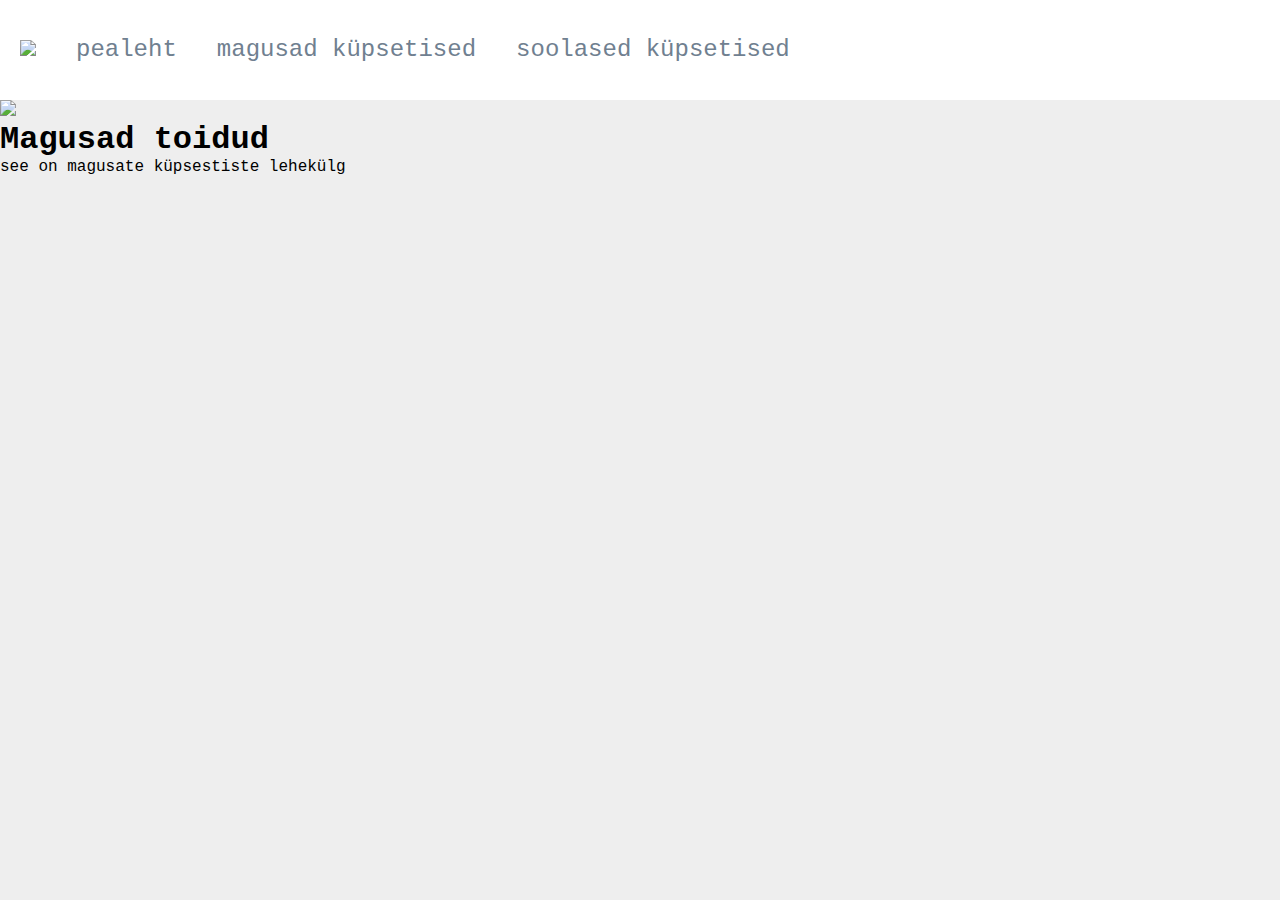
==== magus.html @ bacfd486 "lingid" ====
<!DOCTYPE html>
<html lang="en">
<head>
    <meta charset="UTF-8">
    <meta name="viewport" content="width=device-width, initial-scale=1.0">
    <title>magusad road</title>
    <link rel="stylesheet" href="style.css">
</head>
<body>
    <nav>
        <ul>
            <li><a href="index.html"><img src="ahi.png"></a></li>
            <li><a href="index.html">pealeht</a></li>
            <li><a href="magus.html">magusad küpsetised</a></li>
            <li><a href="soolane.html">soolased küpsetised</a></li>
        </ul>
    </nav>


    <img src="saiad.png">
    <h1>Magusad toidud</h1>
    <p>see on magusate küpsestiste lehekülg</p>
    
</body>
</html>
---- style.css ----
* {
    margin: 0;
    padding: 0;
    font-family: 'Courier New', Courier, monospace;
}

body {
    background-color: #eee;
}

nav {
    width: 100%;
    height: 100px;
    background-color: #fff;
}

ul {

}

ul li {
    list-style: none;
    display: inline-block;
    float: left;
    line-height: 100px;
}
ul li a{
    display: block;
    text-decoration: none;
    font-size: 24px;
    font-family: 'Courier New', Courier, monospace;
    color: slategray;
    padding: 0 20px;
}
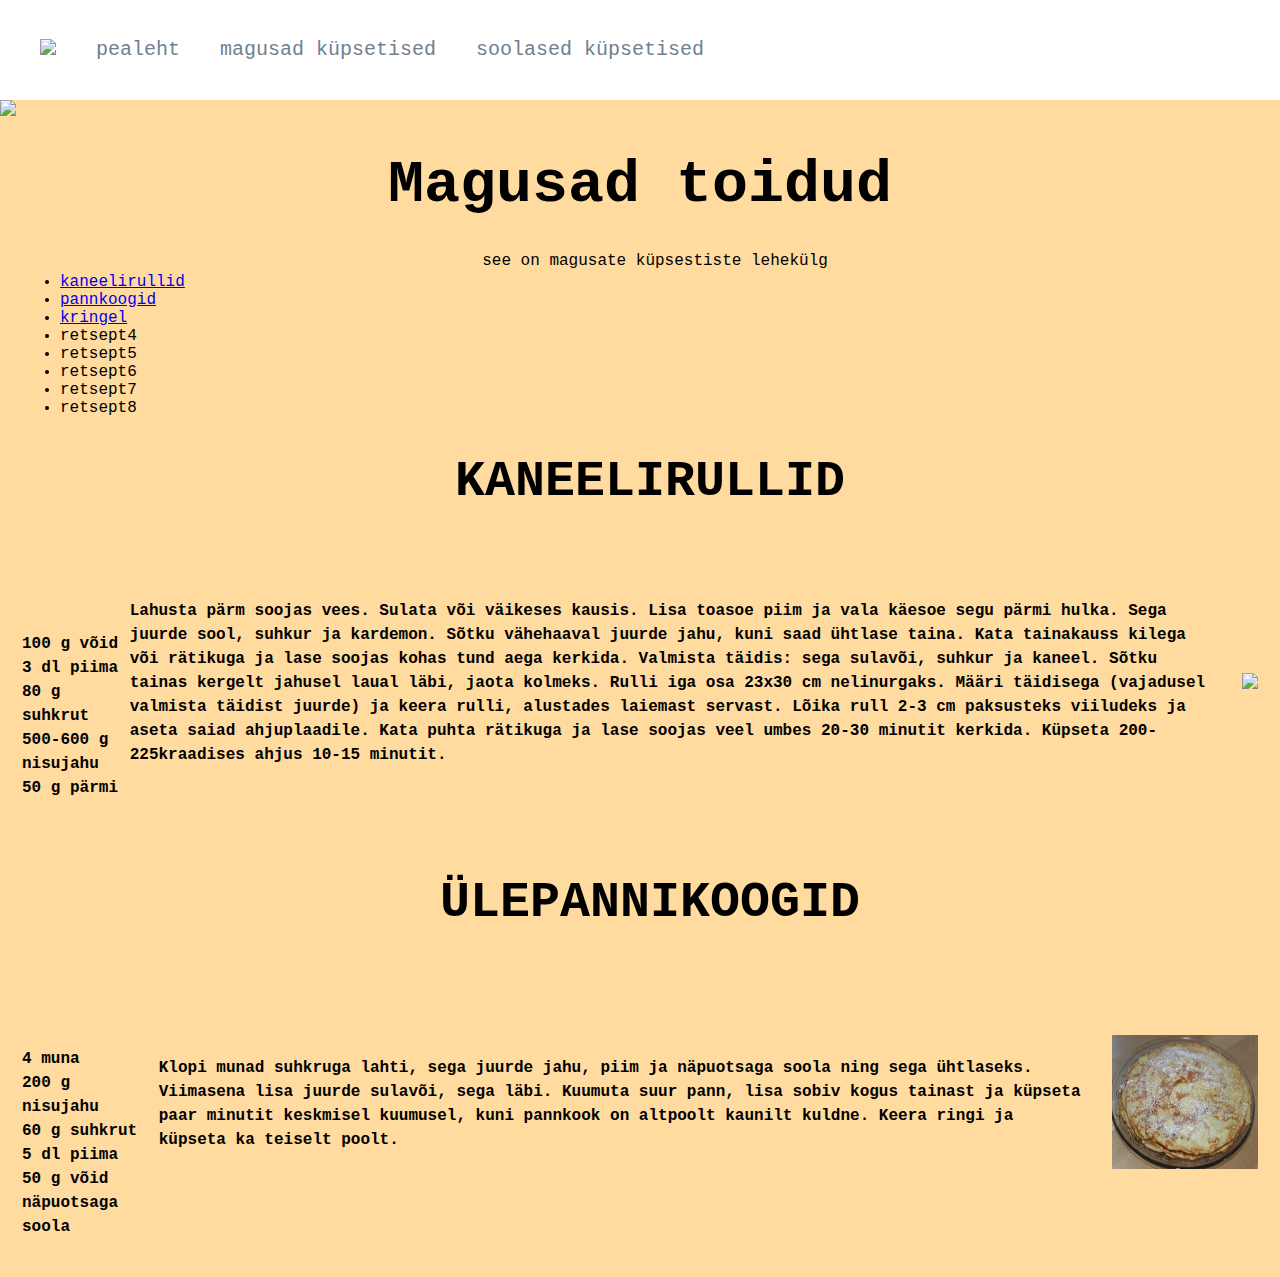
==== commit fe6cdbbd: "pannkoogid" ====
--- a/magus.html
+++ b/magus.html
@@ -7,19 +7,128 @@
     <link rel="stylesheet" href="style.css">
 </head>
 <body>
-    <nav>
-        <ul>
-            <li><a href="index.html"><img src="ahi.png"></a></li>
-            <li><a href="index.html">pealeht</a></li>
-            <li><a href="magus.html">magusad küpsetised</a></li>
-            <li><a href="soolane.html">soolased küpsetised</a></li>
-        </ul>
-    </nav>
+    <div class="algus">
+        <nav>
+            <ul>
+                <li><a href="index.html"><img src="ahi.png"></a></li>
+                <li><a href="index.html">pealeht</a></li>
+                <li><a href="magus.html">magusad küpsetised</a></li>
+                <li><a href="soolane.html">soolased küpsetised</a></li>
+            </ul>
+        </nav>
+    </div>
 
 
     <img src="saiad.png">
     <h1>Magusad toidud</h1>
-    <p>see on magusate küpsestiste lehekülg</p>
+    <p class="keskel">see on magusate küpsestiste lehekülg</p>
     
+
+
+    <div class="magus_list">
+        <ul>
+            <li><a href="#retsept1">kaneelirullid</a></li>
+            <li><a href="#retsept2">pannkoogid</a></li>
+            <li><a href="#retsept3">kringel</a></li>
+            <li>retsept4</li>
+            <li>retsept5</li>
+            <li>retsept6</li>
+            <li>retsept7</li>
+            <li>retsept8</li>
+        </ul>
+    </div>
+
+    <br>
+    <br>
+
+    <h3>KANEELIRULLID</h3>
+    <br>
+    <table> 
+        <tr>
+            <th>    
+                <div id="retsept1" class="koostisosad">
+                    <h3><b>-----------</b></h3>
+                    
+                    <p>100 g võid</p>
+                    <p>3 dl piima</p>
+                    <p>80 g suhkrut</p>
+                    <p>500-600 g nisujahu</p>
+                    <p>50 g pärmi</p>
+                    <br>
+                    <br>
+                </div>
+            </th>
+            
+            
+            <th>
+                <div class="valmistamine">
+                    <p>Lahusta pärm soojas vees. Sulata või väikeses kausis. Lisa toasoe piim ja vala käesoe segu pärmi hulka. 
+                    Sega juurde sool, suhkur ja kardemon. Sõtku vähehaaval juurde jahu, kuni saad ühtlase taina.
+                    Kata tainakauss kilega või rätikuga ja lase soojas kohas tund aega kerkida.
+                    Valmista täidis: sega sulavõi, suhkur ja kaneel.
+                    Sõtku tainas kergelt jahusel laual läbi, jaota kolmeks. Rulli iga osa 23x30 cm nelinurgaks. 
+                    Määri täidisega (vajadusel valmista täidist juurde) ja keera rulli, alustades laiemast servast. Lõika rull 2-3 cm paksusteks viiludeks ja aseta saiad ahjuplaadile. Kata puhta rätikuga ja lase soojas veel umbes 20-30 minutit kerkida. Küpseta 200-225kraadises ahjus 10-15 minutit.  
+                    </p>  
+                </div>
+            </th>
+
+            <th>
+                <div class="pildid">
+                    <img src="kaneelirullid.png">
+                </div>
+            </th>
+        </tr>
+    </table>
+
+    <br>
+    <br>
+
+    <h3>ÜLEPANNIKOOGID</h3>
+    <table> 
+        <tr>
+            <th>    
+                <div id="retsept2" class="koostisosad" >
+                    <h3><b>------</b></h3>
+                    <p>4 muna</p>
+                    <p>200 g nisujahu</p>
+                    <p>60 g suhkrut</p>
+                    <p>5 dl piima</p>
+                    <p>50 g võid</p>
+                    <p>näpuotsaga soola</p>
+                    <br>
+                    <br>
+                </div>
+            </th>
+            
+            
+            <th>
+                <div class="valmistamine">
+                    <p>
+                        Klopi munad suhkruga lahti, sega juurde jahu, piim ja näpuotsaga soola ning sega ühtlaseks. Viimasena lisa juurde sulavõi, sega läbi. 
+                        Kuumuta suur pann, lisa sobiv kogus tainast ja küpseta paar minutit keskmisel kuumusel, kuni pannkook on altpoolt kaunilt kuldne. 
+                        Keera ringi ja küpseta ka teiselt poolt.
+                    </p>  
+                </div>
+            </th>
+
+            <th>
+                <div class="pildid">
+                    <img src="pannukad.png">
+                </div>
+            </th>
+        </tr>
+    </table>
+
+
+
+    <div id="retsept3">
+ 
+    </div>
+
+
+    
+
+
+
 </body>
 </html>--- a/style.css
+++ b/style.css
@@ -5,17 +5,19 @@
 }
 
 body {
-    background-color: #eee;
+    background-color: #ffdb9f;
 }
-
+.algus {
 nav {
     width: 100%;
     height: 100px;
     background-color: #fff;
 }
 
+
+
 ul {
-
+    margin-left: 20px;
 }
 
 ul li {
@@ -27,8 +29,86 @@
 ul li a{
     display: block;
     text-decoration: none;
-    font-size: 24px;
+    font-size: 20px;
     font-family: 'Courier New', Courier, monospace;
     color: slategray;
     padding: 0 20px;
+}
+
+ul li a:hover {
+    color:coral;
+}
+}
+
+h1, h2 {
+    margin-left: 30px;
+    margin: 30px;
+    margin-right: 30px;
+}
+h1 {
+    font-size: 60px;
+    text-align:center
+}
+
+.keskel {
+    margin-left: 30px;
+    text-align:center
+}
+
+
+.magus_list {
+    margin-left: 60px
+}
+
+html {
+    scroll-behavior: smooth;
+}
+
+
+
+table {
+    width: 100%;
+
+}
+th, td {
+    text-align: left;
+    margin-top: 5%;
+    margin-left: 20px;
+    margin-right: 50px;
+}
+
+.koostisosad {
+    text-align: left;
+    margin-left: 20px;
+    margin-right: 7px;
+
+}
+
+.valmistamine {
+    margin-left: 1px;
+    margin-right: 20px;
+
+}
+
+#retsept1 h3 {
+    font-size: 30px;
+    color: #ffdb9f;
+}
+
+.pildid {
+    margin-left: 1px;
+    margin-right: 20px;
+}
+
+p {line-height: 1.5;}
+
+h3 {
+    font-size: 50px;
+    margin-left: 20px;
+    text-align: center;
+}
+
+#retsept2 h3 {
+    font-size: 50px;
+    color: #ffdb9f;
 }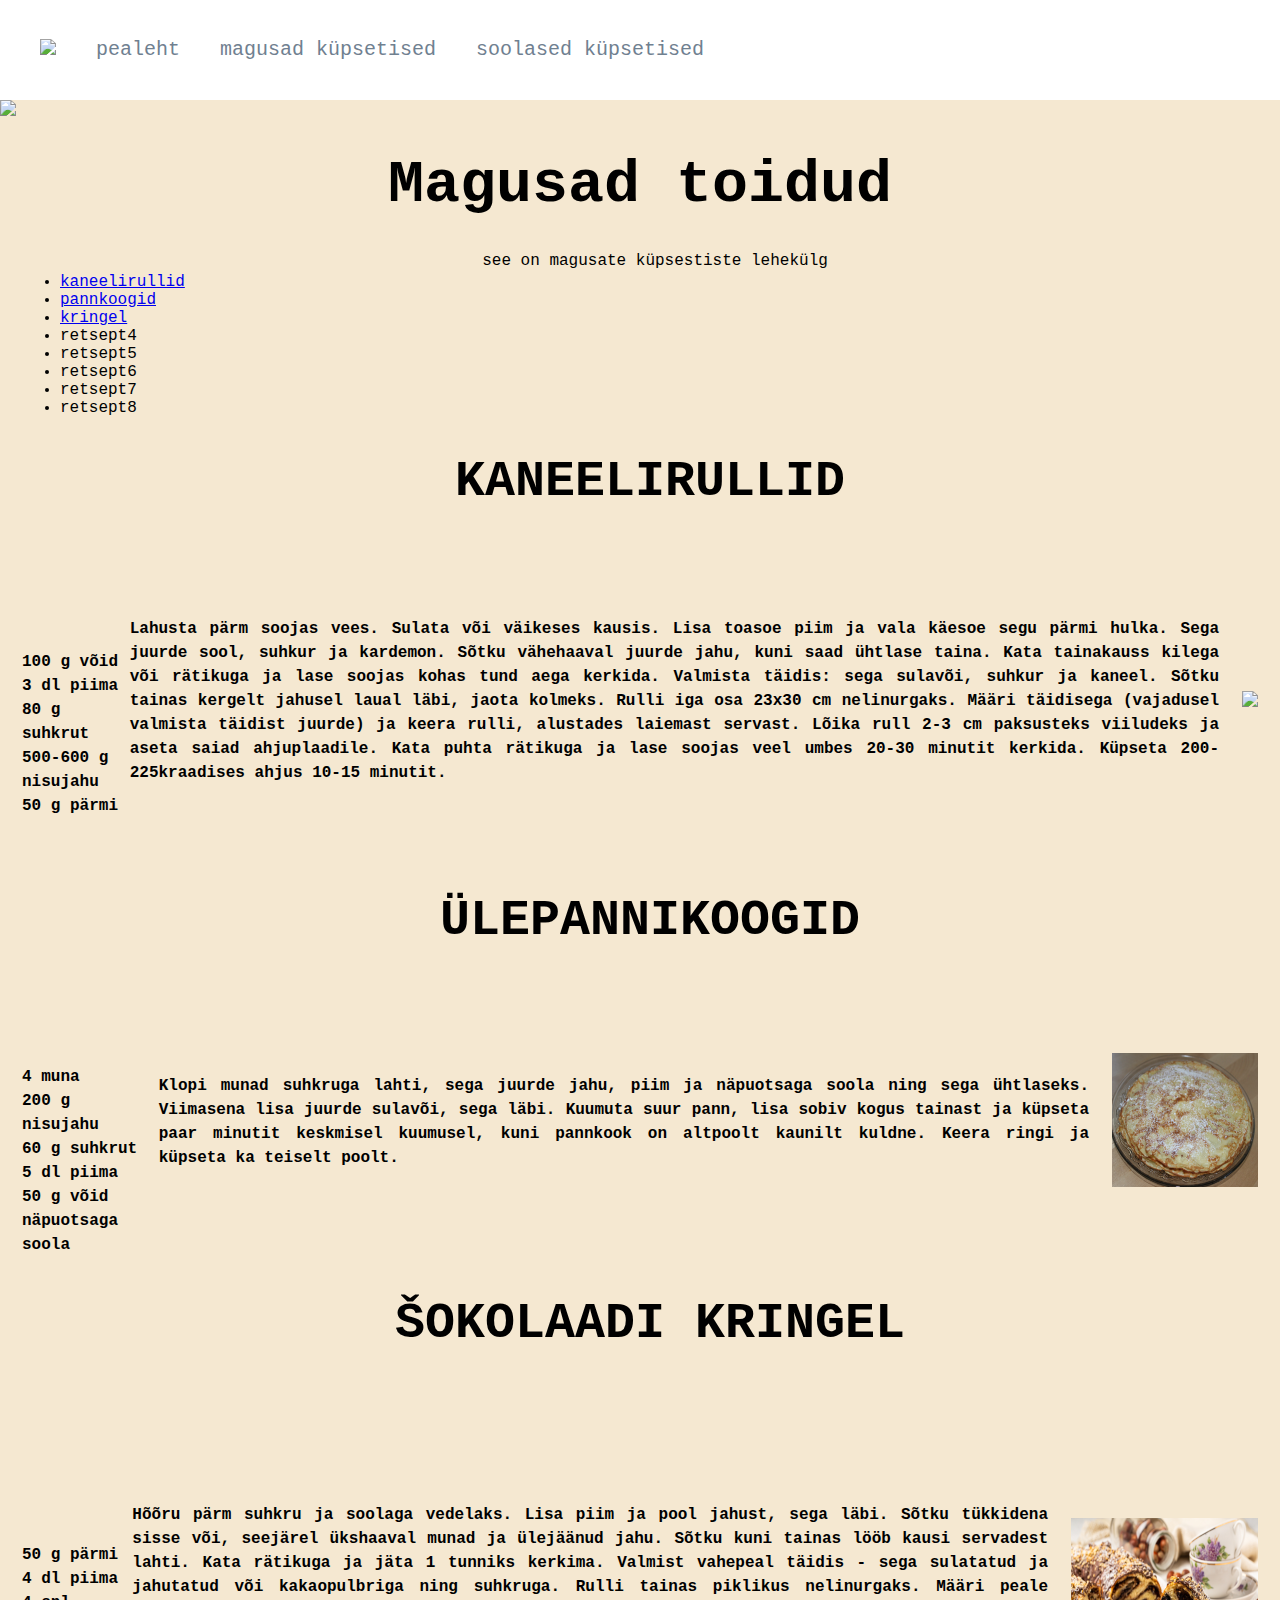
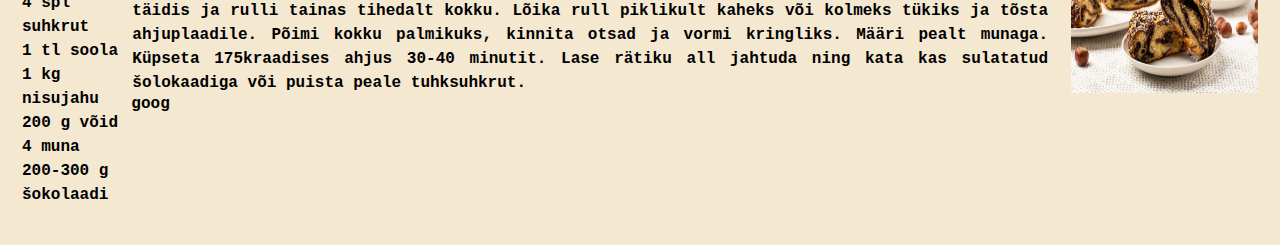
==== commit fea03760: "kringel" ====
--- a/magus.html
+++ b/magus.html
@@ -42,6 +42,7 @@
     <br>
 
     <h3>KANEELIRULLID</h3>
+    <br>
     <br>
     <table> 
         <tr>
@@ -120,13 +121,47 @@
     </table>
 
 
+    <h3>ŠOKOLAADI KRINGEL</h3>
+    <br>
+    <table> 
+        <tr>
+            <th>    
+                <div id="retsept3" class="koostisosad">
+                    <h3><b>------</b></h3>
+                    
+                    <p>50 g pärmi</p>
+                    <p>4 dl piima</p>
+                    <p>4 spl suhkrut</p>
+                    <p>1 tl soola</p>
+                    <p>1 kg nisujahu</p>
+                    <p>200 g võid</p>
+                    <p>4 muna</p>
+                    <p>200-300 g šokolaadi</p>
+                    <br>
+                    <br>
+                </div>
+            </th>
+            
+            
+            <th>
+                <div class="valmistamine">
+                    <p>                 
+                        Hõõru pärm suhkru ja soolaga vedelaks. Lisa piim ja pool jahust, sega läbi. Sõtku tükkidena sisse või, seejärel ükshaaval munad ja ülejäänud jahu.
+                        Sõtku kuni tainas lööb kausi servadest lahti. Kata rätikuga ja jäta 1 tunniks kerkima. Valmist vahepeal täidis - sega sulatatud ja jahutatud või 
+                        kakaopulbriga ning suhkruga. Rulli tainas piklikus nelinurgaks. Määri peale täidis ja rulli tainas tihedalt kokku. Lõika rull piklikult kaheks või kolmeks 
+                        tükiks ja tõsta ahjuplaadile. Põimi kokku palmikuks, kinnita otsad ja vormi kringliks. Määri pealt munaga. Küpseta 175kraadises ahjus 30-40 minutit.
+                        Lase rätiku all jahtuda ning kata kas sulatatud šolokaadiga või puista peale tuhksuhkrut.
+                    </p>  
+                </div>goog
+            </th>
 
-    <div id="retsept3">
- 
-    </div>
-
-
-    
+            <th>
+                <div class="pildid">
+                    <img src="kringel.png">
+                </div>
+            </th>
+        </tr>
+    </table>
 
 
 
--- a/style.css
+++ b/style.css
@@ -5,7 +5,7 @@
 }
 
 body {
-    background-color: #ffdb9f;
+    background-color: #f5e8d1;
 }
 .algus {
 nav {
@@ -87,12 +87,13 @@
 .valmistamine {
     margin-left: 1px;
     margin-right: 20px;
+    text-align: justify;
 
 }
 
 #retsept1 h3 {
     font-size: 30px;
-    color: #ffdb9f;
+    color: #f5e8d1;
 }
 
 .pildid {
@@ -110,5 +111,9 @@
 
 #retsept2 h3 {
     font-size: 50px;
-    color: #ffdb9f;
+    color: #f5e8d1;
+}
+
+#retsept3 h3 {
+    color: #f5e8d1
 }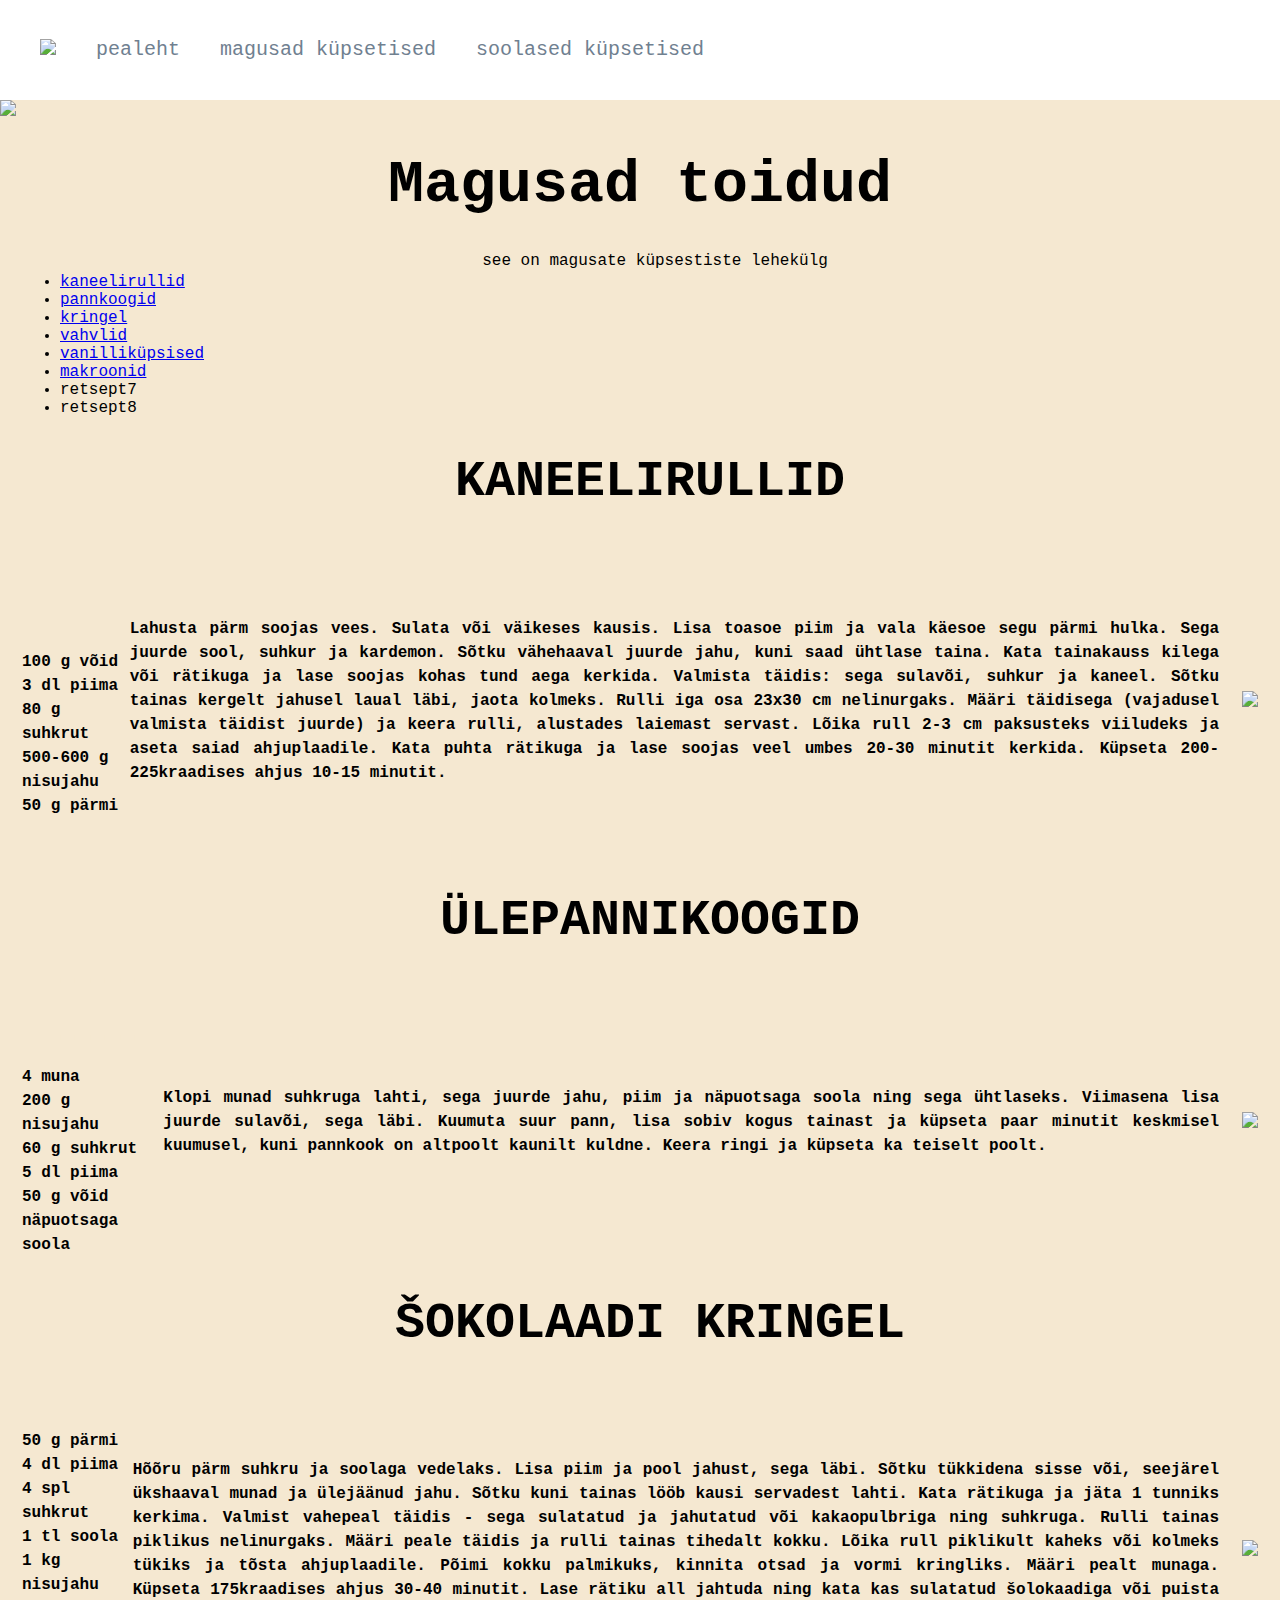
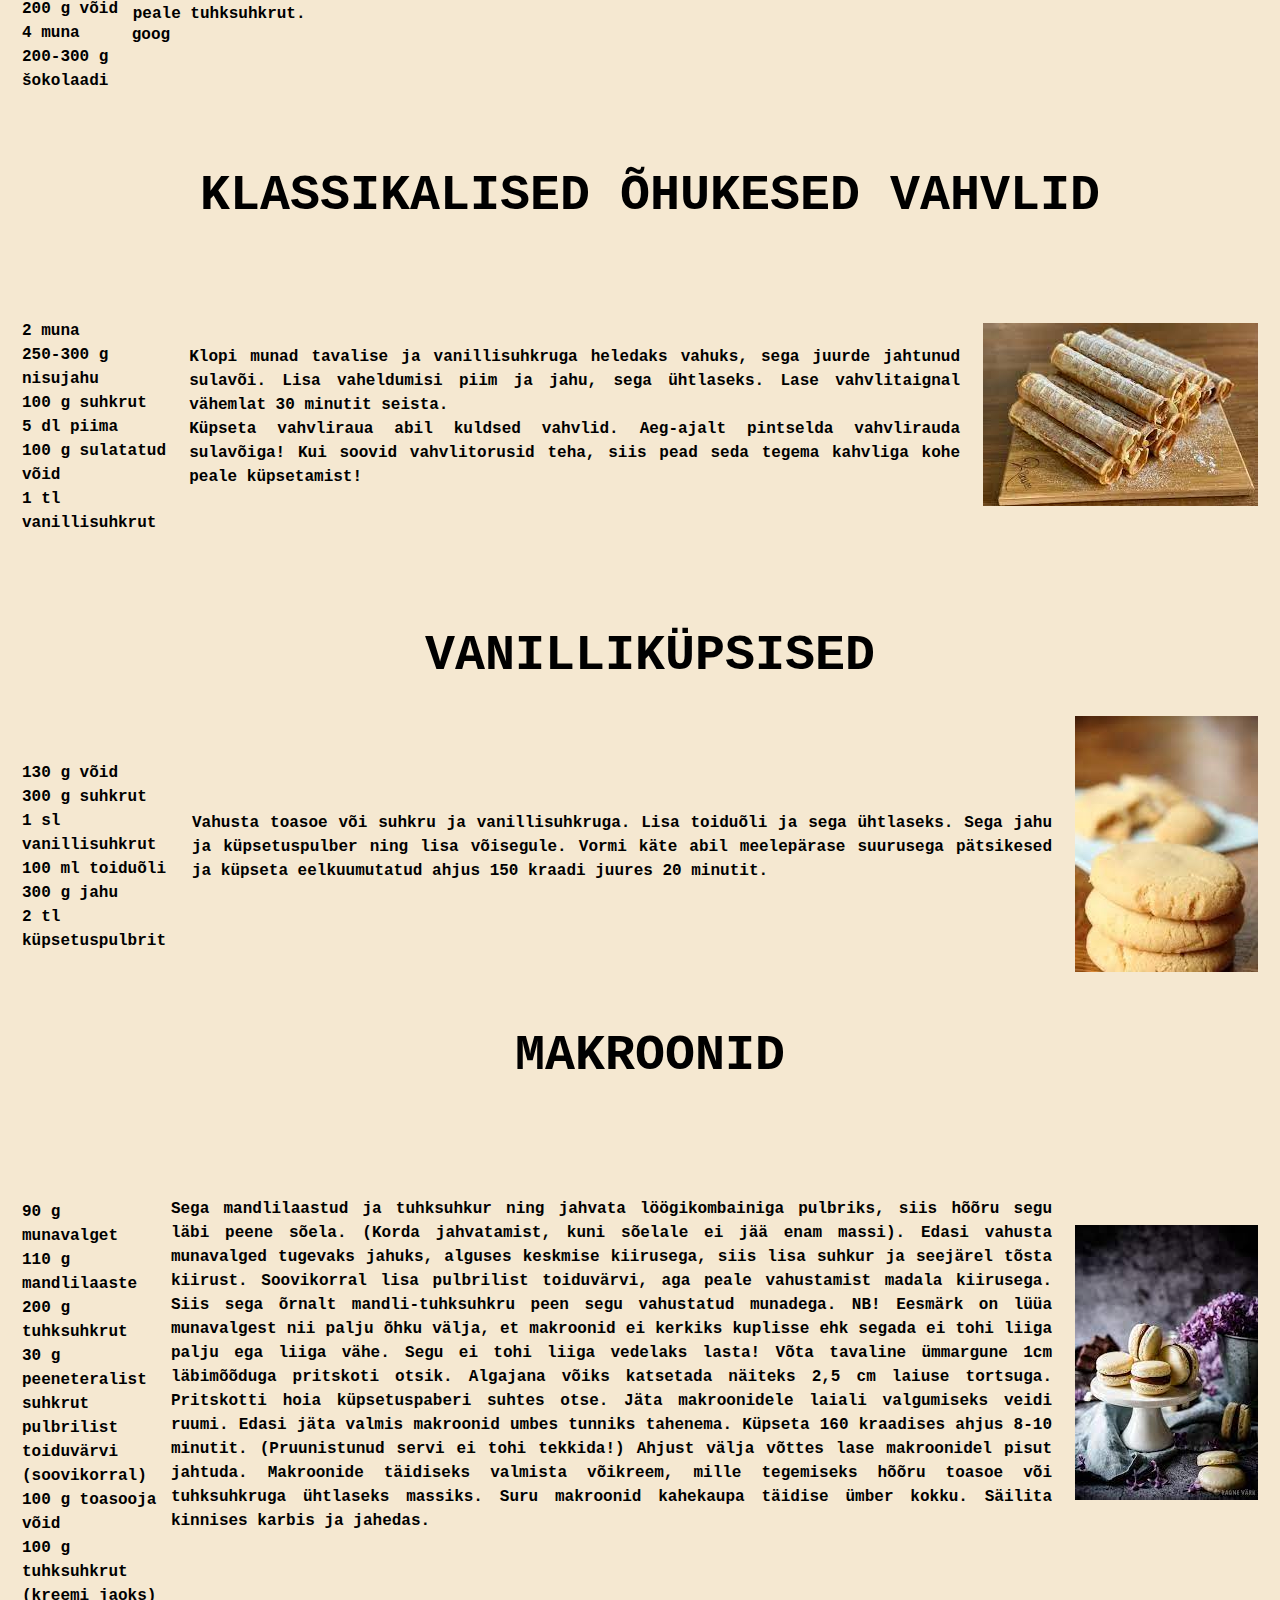
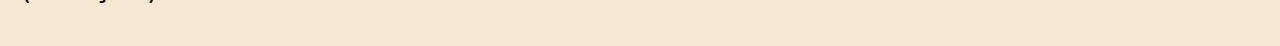
==== commit 23450704: "lisasin 6 retsept" ====
--- a/magus.html
+++ b/magus.html
@@ -10,7 +10,7 @@
     <div class="algus">
         <nav>
             <ul>
-                <li><a href="index.html"><img src="ahi.png"></a></li>
+                <li><a href="index.html"><img src="pildid/ahi.png"></a></li>
                 <li><a href="index.html">pealeht</a></li>
                 <li><a href="magus.html">magusad küpsetised</a></li>
                 <li><a href="soolane.html">soolased küpsetised</a></li>
@@ -19,7 +19,7 @@
     </div>
 
 
-    <img src="saiad.png">
+    <img src="pildid/saiad.png">
     <h1>Magusad toidud</h1>
     <p class="keskel">see on magusate küpsestiste lehekülg</p>
     
@@ -30,9 +30,9 @@
             <li><a href="#retsept1">kaneelirullid</a></li>
             <li><a href="#retsept2">pannkoogid</a></li>
             <li><a href="#retsept3">kringel</a></li>
-            <li>retsept4</li>
-            <li>retsept5</li>
-            <li>retsept6</li>
+            <li><a href="#retsept4">vahvlid</a></li>
+            <li><a href="#retsept5">vanilliküpsised</a></li>
+            <li><a href="#retsept6">makroonid</a></li>
             <li>retsept7</li>
             <li>retsept8</li>
         </ul>
@@ -75,7 +75,7 @@
 
             <th>
                 <div class="pildid">
-                    <img src="kaneelirullid.png">
+                    <img src="pildid/kaneelirullid.png">
                 </div>
             </th>
         </tr>
@@ -114,7 +114,7 @@
 
             <th>
                 <div class="pildid">
-                    <img src="pannukad.png">
+                    <img src="pildid/pannukad.png">
                 </div>
             </th>
         </tr>
@@ -127,7 +127,7 @@
         <tr>
             <th>    
                 <div id="retsept3" class="koostisosad">
-                    <h3><b>------</b></h3>
+                    <h3><b>-</b></h3>
                     
                     <p>50 g pärmi</p>
                     <p>4 dl piima</p>
@@ -157,7 +157,134 @@
 
             <th>
                 <div class="pildid">
-                    <img src="kringel.png">
+                    <img src="pildid/kringel.png">
+                </div>
+            </th>
+        </tr>
+    </table>
+
+    <br>
+    <br>
+
+
+    <h3>KLASSIKALISED ÕHUKESED VAHVLID</h3>
+    <br>
+    <br>
+    <table> 
+        <tr>
+            <th>    
+                <div id="retsept4" class="koostisosad" >
+                    <h3><b>-</b></h3>
+
+                    <p>2 muna</p>
+                    <p>250-300 g nisujahu</p>
+                    <p>100 g suhkrut</p>
+                    <p>5 dl piima</p>
+                    <p>100 g sulatatud võid</p>
+                    <p>1 tl vanillisuhkrut</p>
+                    <br>
+                    <br>
+                </div>
+            </th>
+            
+            
+            <th>
+                <div class="valmistamine">
+                    <p>
+                        Klopi munad tavalise ja vanillisuhkruga heledaks vahuks, sega juurde jahtunud sulavõi. Lisa vaheldumisi piim ja jahu, sega ühtlaseks.
+                        Lase vahvlitaignal vähemlat 30 minutit seista.
+                        <br>
+                        Küpseta vahvliraua abil kuldsed vahvlid. Aeg-ajalt pintselda vahvlirauda sulavõiga! Kui soovid vahvlitorusid teha, siis pead seda tegema kahvliga kohe peale küpsetamist!
+                    </p>  
+                </div>
+            </th>
+
+            <th>
+                <div class="pildid">
+                    <img src="pildid/vahvlid.jpg">
+                </div>
+            </th>
+        </tr>
+    </table>
+
+    <br>
+    <br>
+    <br>
+
+    <h3>VANILLIKÜPSISED</h3>
+    <br>
+    <table> 
+        <tr>
+            <th>    
+                <div id="retsept5" class="koostisosad" >
+                    <h3><b>-</b></h3>
+                    <p>130 g võid</p>
+                    <p>300 g suhkrut</p>
+                    <p>1 sl vanillisuhkrut</p>
+                    <p>100 ml toiduõli</p>
+                    <p>300 g jahu</p>
+                    <p>2 tl küpsetuspulbrit</p>
+                    <br>
+                    <br>
+                </div>
+            </th>
+            
+            
+            <th>
+                <div class="valmistamine">
+                    <p>
+                        Vahusta toasoe või suhkru ja vanillisuhkruga. Lisa toiduõli ja sega ühtlaseks. Sega jahu ja küpsetuspulber ning lisa võisegule.
+                        Vormi käte abil meelepärase suurusega pätsikesed ja küpseta eelkuumutatud ahjus 150 kraadi juures 20 minutit.
+                    </p>  
+                </div>
+            </th>
+
+            <th>
+                <div class="pildid">
+                    <img src="pildid/vanilliküps.jpg">
+                </div>
+            </th>
+        </tr>
+    </table>
+
+    <br>
+    <br>
+
+    <h3>MAKROONID</h3>
+    <table> 
+        <tr>
+            <th>    
+                <div id="retsept6" class="koostisosad" >
+                    <h3><b>-----</b></h3>
+                    <p>90 g munavalget</p>
+                    <p>110 g mandlilaaste</p>
+                    <p>200 g tuhksuhkrut</p>
+                    <p>30 g peeneteralist suhkrut</p>
+                    <p>pulbrilist toiduvärvi (soovikorral)</p>
+                    <p>100 g toasooja võid</p>
+                    <p>100 g tuhksuhkrut (kreemi jaoks)</p>
+                    <br>
+                    <br>
+                </div>
+            </th>
+            
+            
+            <th>
+                <div class="valmistamine">
+                    <p>
+                        Sega mandlilaastud ja tuhksuhkur ning jahvata löögikombainiga pulbriks, siis hõõru segu läbi peene sõela. (Korda jahvatamist, kuni sõelale ei jää enam massi).
+                        Edasi vahusta munavalged tugevaks jahuks, alguses keskmise kiirusega, siis lisa suhkur ja seejärel tõsta kiirust. Soovikorral lisa pulbrilist toiduvärvi, aga peale vahustamist madala kiirusega.
+                        Siis sega õrnalt mandli-tuhksuhkru peen segu vahustatud munadega. NB! Eesmärk on lüüa munavalgest nii palju õhku välja, et makroonid ei kerkiks kuplisse ehk segada ei tohi liiga palju ega liiga vähe. Segu ei tohi liiga vedelaks lasta!
+                        Võta tavaline ümmargune 1cm läbimõõduga pritskoti otsik. Algajana võiks katsetada näiteks 2,5 cm laiuse tortsuga. Pritskotti hoia küpsetuspaberi suhtes otse. Jäta makroonidele laiali valgumiseks veidi ruumi.
+                        Edasi jäta valmis makroonid umbes tunniks tahenema. Küpseta 160 kraadises ahjus 8-10 minutit. (Pruunistunud servi ei tohi tekkida!)
+                        Ahjust välja võttes lase makroonidel pisut jahtuda. Makroonide täidiseks valmista võikreem, mille tegemiseks hõõru toasoe või tuhksuhkruga ühtlaseks massiks. Suru makroonid kahekaupa täidise ümber kokku. Säilita kinnises karbis ja jahedas.
+                    </p>  
+                </div>
+            </th>
+
+            <th>
+                <div class="pildid">
+                    <img src="pildid/makroonid.jpg">
                 </div>
             </th>
         </tr>
--- a/style.css
+++ b/style.css
@@ -60,6 +60,10 @@
     margin-left: 60px
 }
 
+.soolane_list {
+    margin-left: 60px;
+}
+
 html {
     scroll-behavior: smooth;
 }
@@ -116,4 +120,25 @@
 
 #retsept3 h3 {
     color: #f5e8d1
-}+}
+
+#retsept4 h3 {
+    color: #f5e8d1
+}
+
+#retsept5 h3 {
+    color: #f5e8d1
+}
+
+#retsept6 h3 {
+    color: #f5e8d1
+}
+
+#sretsept2 h3 {
+    color: #f5e8d1
+}
+
+#sretsept3 h3 {
+    color: #f5e8d1
+}
+
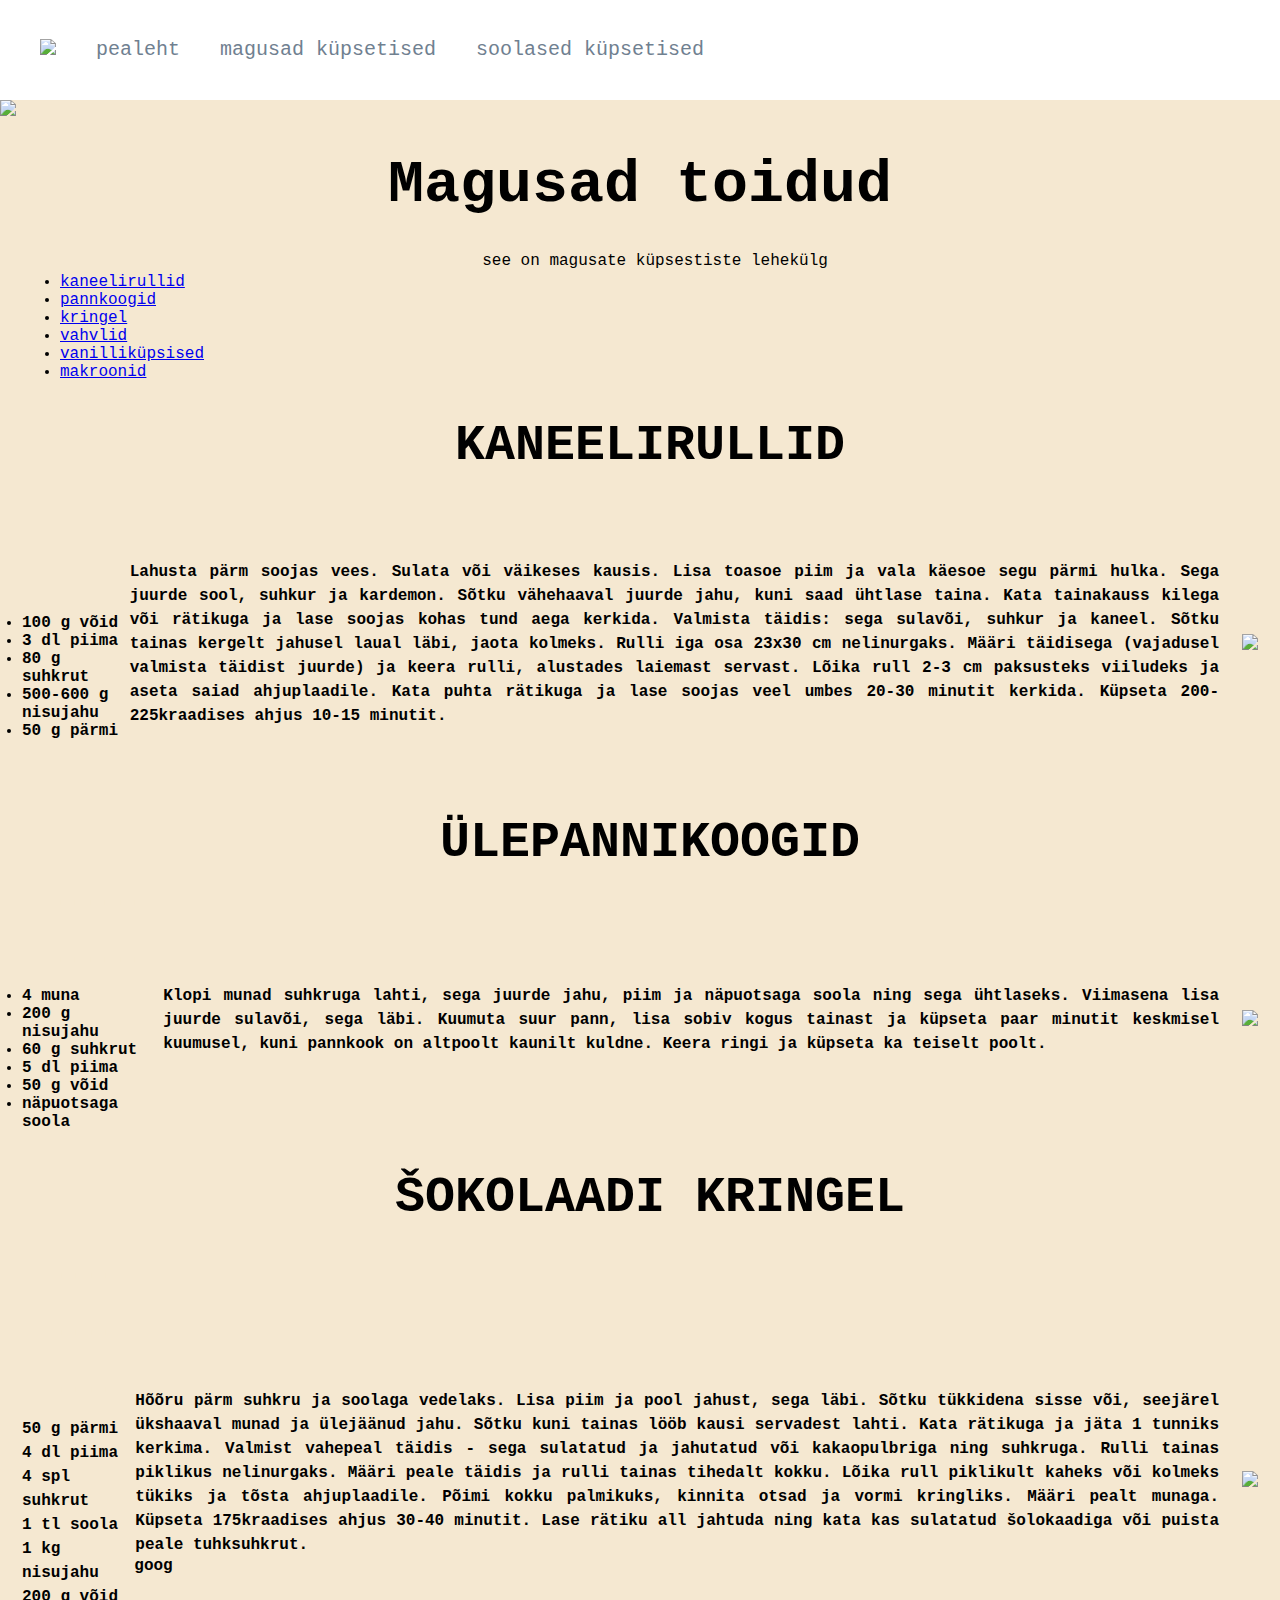
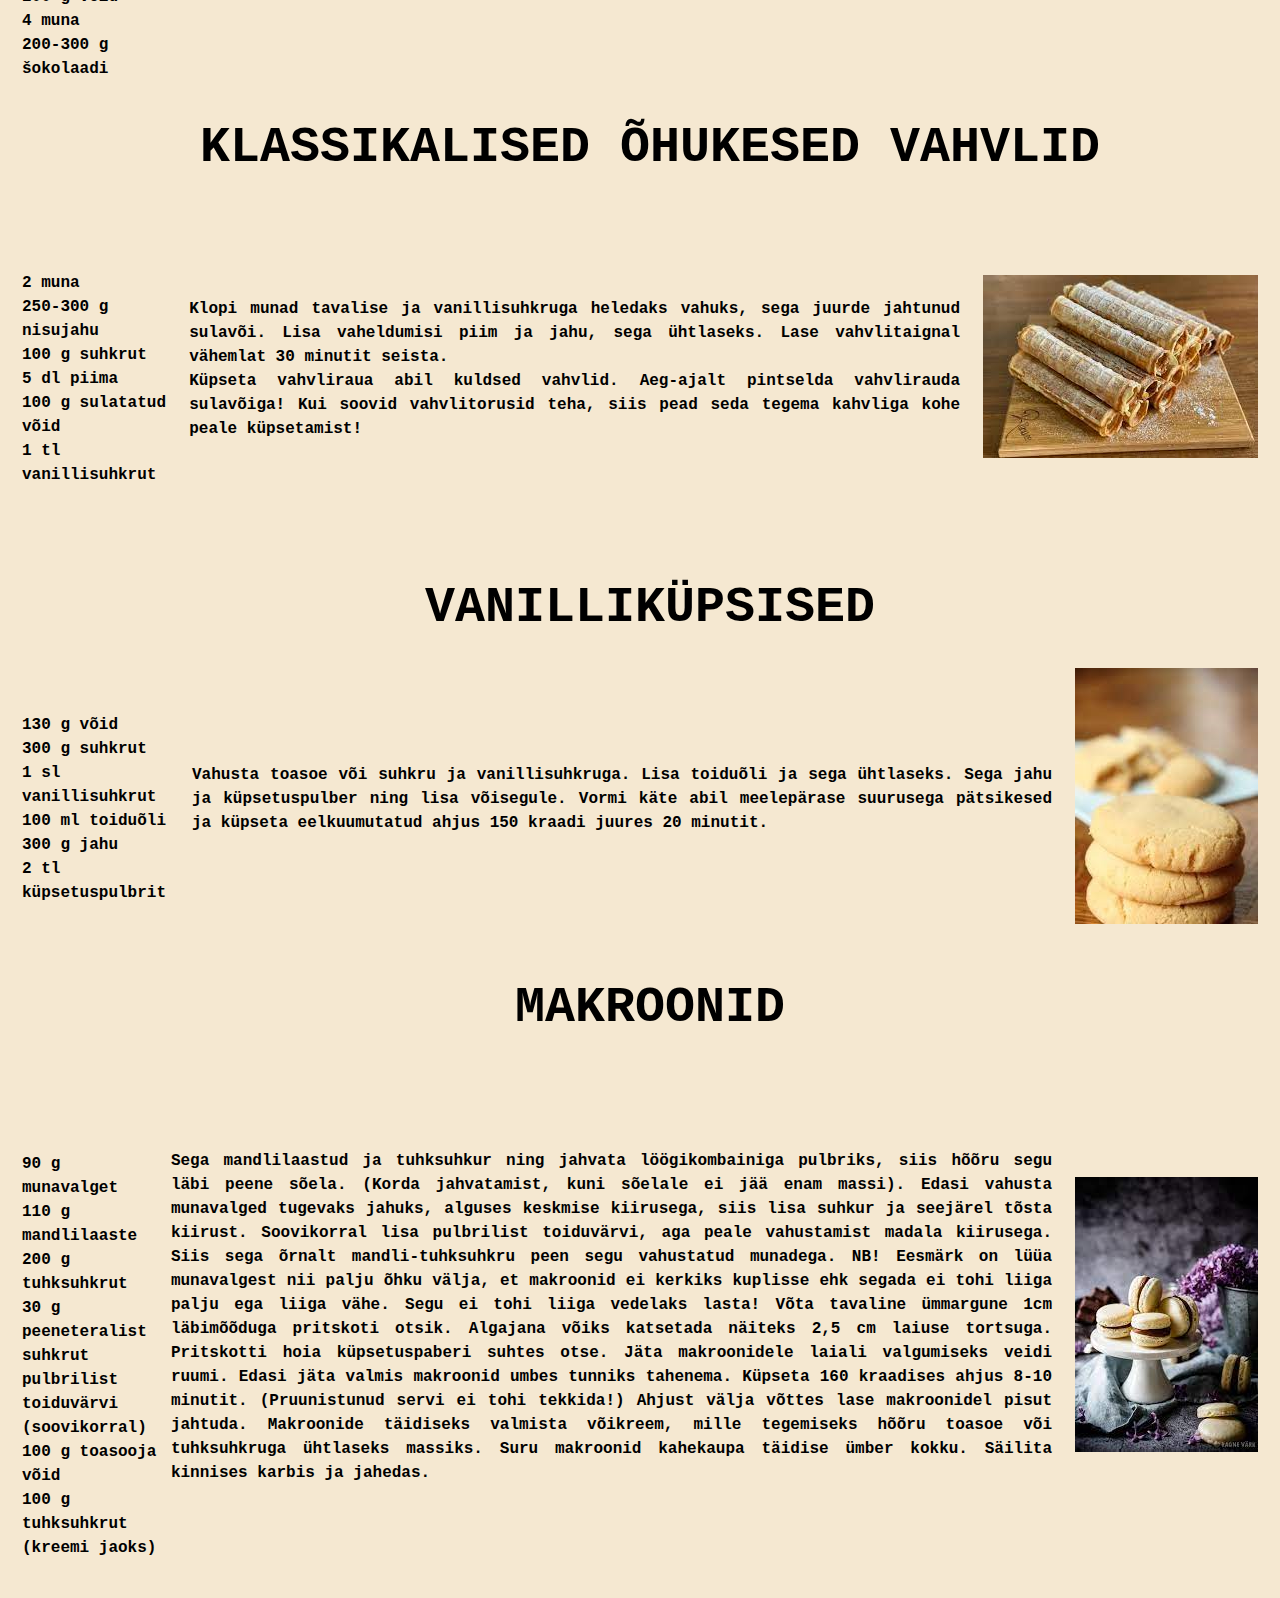
==== commit 9303421e: "kaks esimest tersepti magusas" ====
--- a/magus.html
+++ b/magus.html
@@ -5,6 +5,7 @@
     <meta name="viewport" content="width=device-width, initial-scale=1.0">
     <title>magusad road</title>
     <link rel="stylesheet" href="style.css">
+    <link rel="maagusad" href="magus.css"
 </head>
 <body>
     <div class="algus">
@@ -33,8 +34,6 @@
             <li><a href="#retsept4">vahvlid</a></li>
             <li><a href="#retsept5">vanilliküpsised</a></li>
             <li><a href="#retsept6">makroonid</a></li>
-            <li>retsept7</li>
-            <li>retsept8</li>
         </ul>
     </div>
 
@@ -50,11 +49,14 @@
                 <div id="retsept1" class="koostisosad">
                     <h3><b>-----------</b></h3>
                     
-                    <p>100 g võid</p>
-                    <p>3 dl piima</p>
-                    <p>80 g suhkrut</p>
-                    <p>500-600 g nisujahu</p>
-                    <p>50 g pärmi</p>
+                    <ul>
+                        <li>100 g võid</li>
+                        <li>3 dl piima</li>
+                        <li>80 g suhkrut</li>
+                        <li>500-600 g nisujahu</li>
+                        <li>50 g pärmi</li>
+                    </ul>
+
                     <br>
                     <br>
                 </div>
@@ -90,12 +92,14 @@
             <th>    
                 <div id="retsept2" class="koostisosad" >
                     <h3><b>------</b></h3>
-                    <p>4 muna</p>
-                    <p>200 g nisujahu</p>
-                    <p>60 g suhkrut</p>
-                    <p>5 dl piima</p>
-                    <p>50 g võid</p>
-                    <p>näpuotsaga soola</p>
+                    <ul>
+                        <li>4 muna</li>
+                        <li>200 g nisujahu</li>
+                        <li>60 g suhkrut</li>
+                        <li>5 dl piima</li>
+                        <li>50 g võid</li>
+                        <li>näpuotsaga soola</li>
+                    </ul>
                     <br>
                     <br>
                 </div>
@@ -127,7 +131,7 @@
         <tr>
             <th>    
                 <div id="retsept3" class="koostisosad">
-                    <h3><b>-</b></h3>
+                    <h3><b>------</b></h3>
                     
                     <p>50 g pärmi</p>
                     <p>4 dl piima</p>
@@ -163,10 +167,6 @@
         </tr>
     </table>
 
-    <br>
-    <br>
-
-
     <h3>KLASSIKALISED ÕHUKESED VAHVLID</h3>
     <br>
     <br>
--- a/style.css
+++ b/style.css
@@ -7,26 +7,24 @@
 body {
     background-color: #f5e8d1;
 }
-.algus {
-nav {
+.algus nav {
     width: 100%;
     height: 100px;
     background-color: #fff;
-}
+  }
 
+.algus ul {
+    margin-left: 20px;
+  }
 
-
-ul {
-    margin-left: 20px;
-}
-
-ul li {
+.algus ul li {
     list-style: none;
     display: inline-block;
     float: left;
     line-height: 100px;
 }
-ul li a{
+
+.algus ul li a {
     display: block;
     text-decoration: none;
     font-size: 20px;
@@ -35,10 +33,11 @@
     padding: 0 20px;
 }
 
-ul li a:hover {
-    color:coral;
+.algus ul li a:hover {
+    color: coral;
 }
-}
+  
+
 
 h1, h2 {
     margin-left: 30px;
@@ -142,3 +141,10 @@
     color: #f5e8d1
 }
 
+#pealehe_pealkiri {
+    text-align: center;
+  }
+
+.bold-text {
+    font-weight: bold;
+}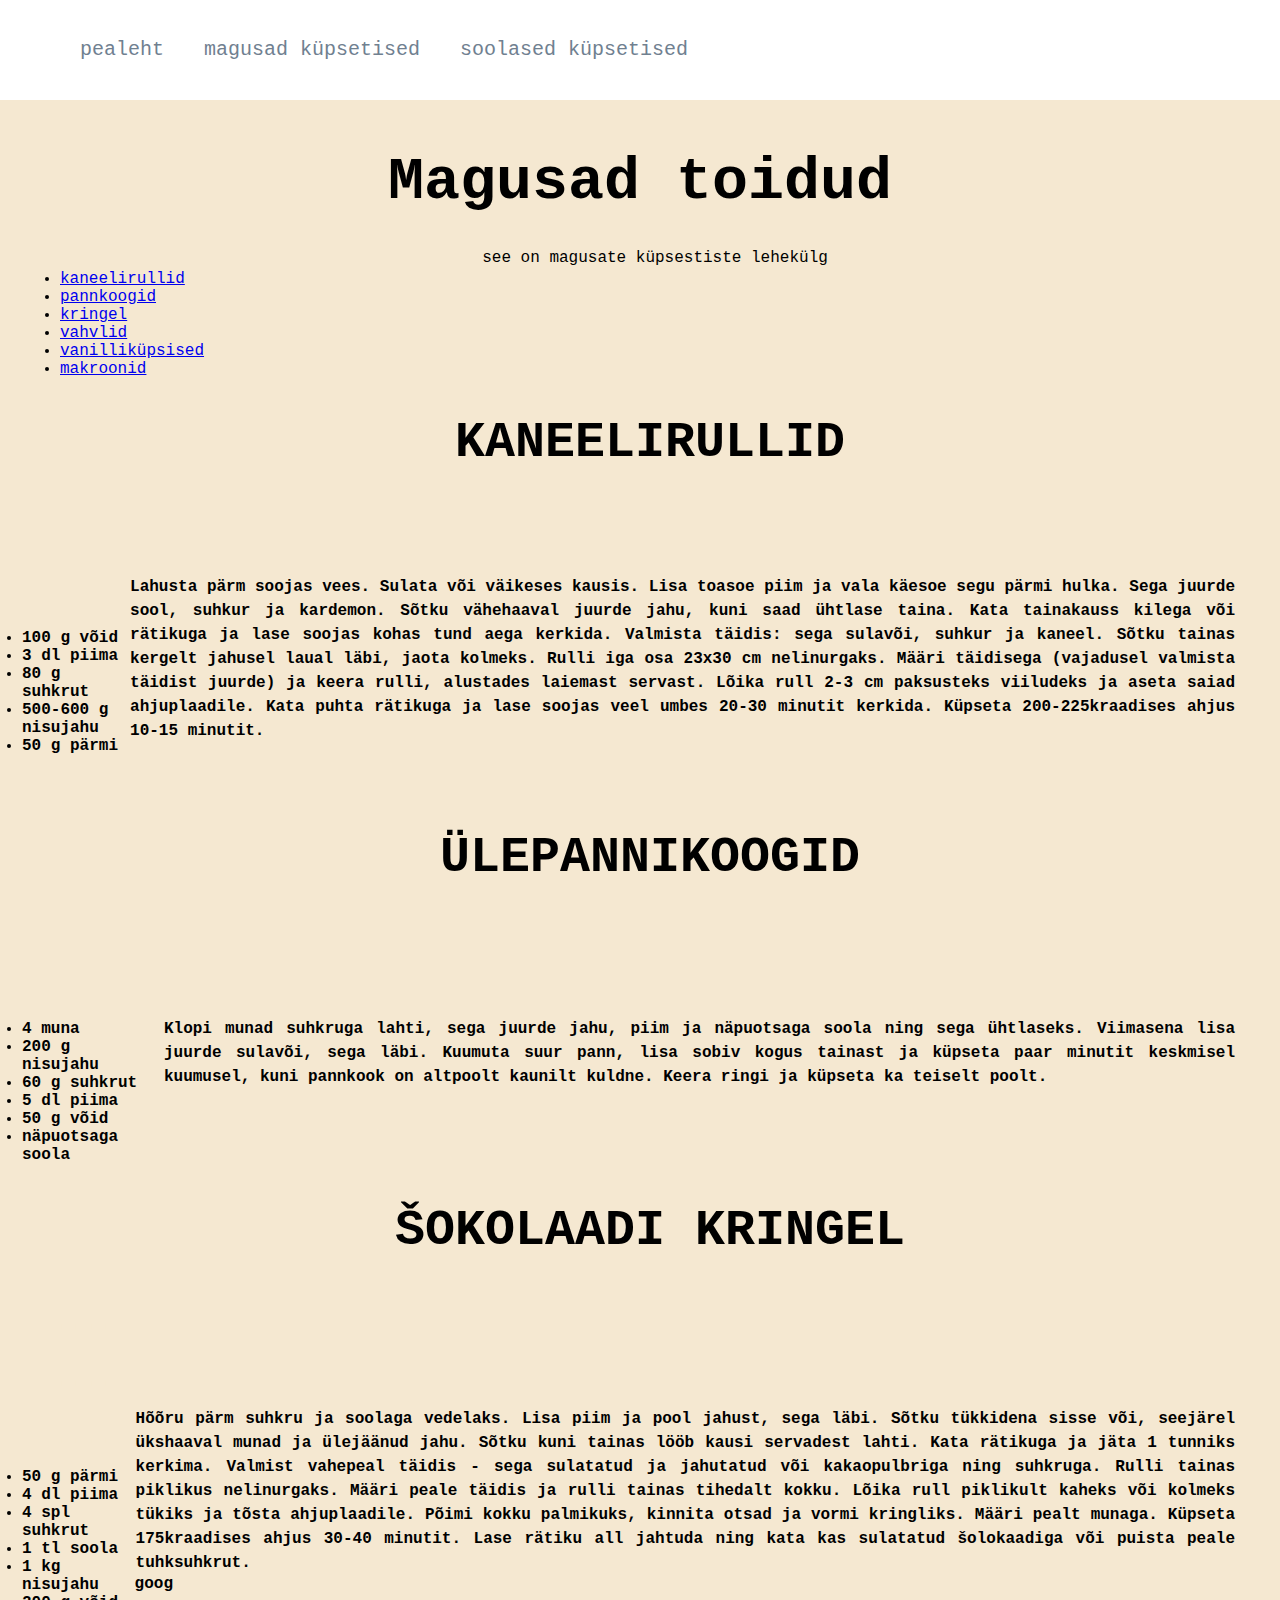
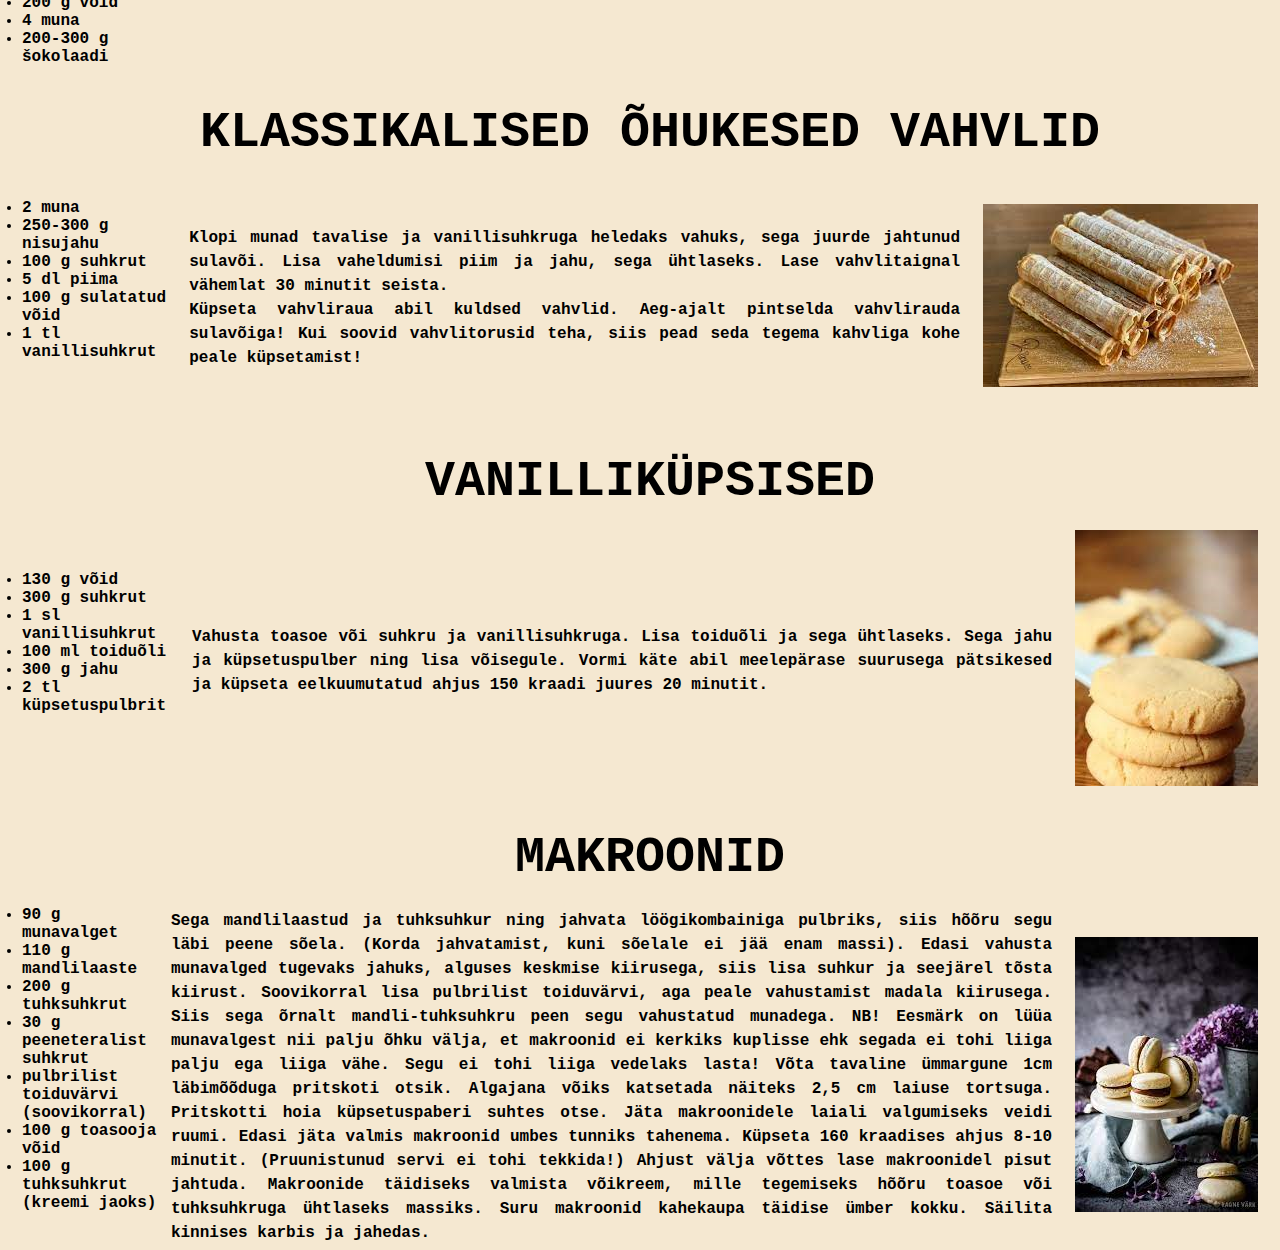
==== commit d8af060d: "magusa koostisosad võiks korras olla" ====
--- a/magus.html
+++ b/magus.html
@@ -5,13 +5,13 @@
     <meta name="viewport" content="width=device-width, initial-scale=1.0">
     <title>magusad road</title>
     <link rel="stylesheet" href="style.css">
-    <link rel="maagusad" href="magus.css"
+    <link rel="maagusad" href="magus.css">
 </head>
 <body>
     <div class="algus">
         <nav>
             <ul>
-                <li><a href="index.html"><img src="pildid/ahi.png"></a></li>
+                <li><a href="index.html"><img src="pildid/ahi.png" alt=""></a></li>
                 <li><a href="index.html">pealeht</a></li>
                 <li><a href="magus.html">magusad küpsetised</a></li>
                 <li><a href="soolane.html">soolased küpsetised</a></li>
@@ -20,7 +20,7 @@
     </div>
 
 
-    <img src="pildid/saiad.png">
+    <img src="pildid/saiad.png" alt="">
     <h1>Magusad toidud</h1>
     <p class="keskel">see on magusate küpsestiste lehekülg</p>
     
@@ -43,9 +43,10 @@
     <h3>KANEELIRULLID</h3>
     <br>
     <br>
-    <table> 
-        <tr>
-            <th>    
+    <br>
+    <table> 
+        <tr>
+            <th>
                 <div id="retsept1" class="koostisosad">
                     <h3><b>-----------</b></h3>
                     
@@ -77,7 +78,7 @@
 
             <th>
                 <div class="pildid">
-                    <img src="pildid/kaneelirullid.png">
+                    <img src="pildid/kaneelirullid.png" alt="">
                 </div>
             </th>
         </tr>
@@ -87,6 +88,7 @@
     <br>
 
     <h3>ÜLEPANNIKOOGID</h3>
+    <br>
     <table> 
         <tr>
             <th>    
@@ -118,7 +120,7 @@
 
             <th>
                 <div class="pildid">
-                    <img src="pildid/pannukad.png">
+                    <img src="pildid/pannukad.png" alt="">
                 </div>
             </th>
         </tr>
@@ -126,21 +128,24 @@
 
 
     <h3>ŠOKOLAADI KRINGEL</h3>
+    <br>
     <br>
     <table> 
         <tr>
             <th>    
                 <div id="retsept3" class="koostisosad">
                     <h3><b>------</b></h3>
-                    
-                    <p>50 g pärmi</p>
-                    <p>4 dl piima</p>
-                    <p>4 spl suhkrut</p>
-                    <p>1 tl soola</p>
-                    <p>1 kg nisujahu</p>
-                    <p>200 g võid</p>
-                    <p>4 muna</p>
-                    <p>200-300 g šokolaadi</p>
+
+                    <ul>
+                        <li>50 g pärmi</li>
+                        <li>4 dl piima</li>
+                        <li>4 spl suhkrut</li>
+                        <li>1 tl soola</li>
+                        <li>1 kg nisujahu</li>
+                        <li>200 g võid</li>
+                        <li>4 muna</li>
+                        <li>200-300 g šokolaadi</li>
+                    </ul>
                     <br>
                     <br>
                 </div>
@@ -161,7 +166,7 @@
 
             <th>
                 <div class="pildid">
-                    <img src="pildid/kringel.png">
+                    <img src="pildid/kringel.png" alt="">
                 </div>
             </th>
         </tr>
@@ -174,14 +179,15 @@
         <tr>
             <th>    
                 <div id="retsept4" class="koostisosad" >
-                    <h3><b>-</b></h3>
-
-                    <p>2 muna</p>
-                    <p>250-300 g nisujahu</p>
-                    <p>100 g suhkrut</p>
-                    <p>5 dl piima</p>
-                    <p>100 g sulatatud võid</p>
-                    <p>1 tl vanillisuhkrut</p>
+
+                    <ul>
+                        <li>2 muna</li>
+                        <li>250-300 g nisujahu</li>
+                        <li>100 g suhkrut</li>
+                        <li>5 dl piima</li>
+                        <li>100 g sulatatud võid</li>
+                        <li>1 tl vanillisuhkrut</li>
+                    </ul>
                     <br>
                     <br>
                 </div>
@@ -201,7 +207,7 @@
 
             <th>
                 <div class="pildid">
-                    <img src="pildid/vahvlid.jpg">
+                    <img src="pildid/vahvlid.jpg" alt="">
                 </div>
             </th>
         </tr>
@@ -217,13 +223,15 @@
         <tr>
             <th>    
                 <div id="retsept5" class="koostisosad" >
-                    <h3><b>-</b></h3>
-                    <p>130 g võid</p>
-                    <p>300 g suhkrut</p>
-                    <p>1 sl vanillisuhkrut</p>
-                    <p>100 ml toiduõli</p>
-                    <p>300 g jahu</p>
-                    <p>2 tl küpsetuspulbrit</p>
+
+                    <ul>
+                        <li>130 g võid</li>
+                        <li>300 g suhkrut</li>
+                        <li>1 sl vanillisuhkrut</li>
+                        <li>100 ml toiduõli</li>
+                        <li>300 g jahu</li>
+                        <li>2 tl küpsetuspulbrit</li>
+                    </ul>
                     <br>
                     <br>
                 </div>
@@ -241,7 +249,7 @@
 
             <th>
                 <div class="pildid">
-                    <img src="pildid/vanilliküps.jpg">
+                    <img src="pildid/vanilliküps.jpg" alt="">
                 </div>
             </th>
         </tr>
@@ -251,18 +259,22 @@
     <br>
 
     <h3>MAKROONID</h3>
+    <br>
     <table> 
         <tr>
             <th>    
                 <div id="retsept6" class="koostisosad" >
-                    <h3><b>-----</b></h3>
-                    <p>90 g munavalget</p>
-                    <p>110 g mandlilaaste</p>
-                    <p>200 g tuhksuhkrut</p>
-                    <p>30 g peeneteralist suhkrut</p>
-                    <p>pulbrilist toiduvärvi (soovikorral)</p>
-                    <p>100 g toasooja võid</p>
-                    <p>100 g tuhksuhkrut (kreemi jaoks)</p>
+                    
+                    <ul>
+                        <li>90 g munavalget</li>
+                        <li>110 g mandlilaaste</li>
+                        <li>200 g tuhksuhkrut</li>
+                        <li>30 g peeneteralist suhkrut</li>
+                        <li>pulbrilist toiduvärvi (soovikorral)</li>
+                        <li>100 g toasooja võid</li>
+                        <li>100 g tuhksuhkrut (kreemi jaoks)</li>
+                    </ul>
+
                     <br>
                     <br>
                 </div>
@@ -284,7 +296,7 @@
 
             <th>
                 <div class="pildid">
-                    <img src="pildid/makroonid.jpg">
+                    <img src="pildid/makroonid.jpg" alt="">
                 </div>
             </th>
         </tr>
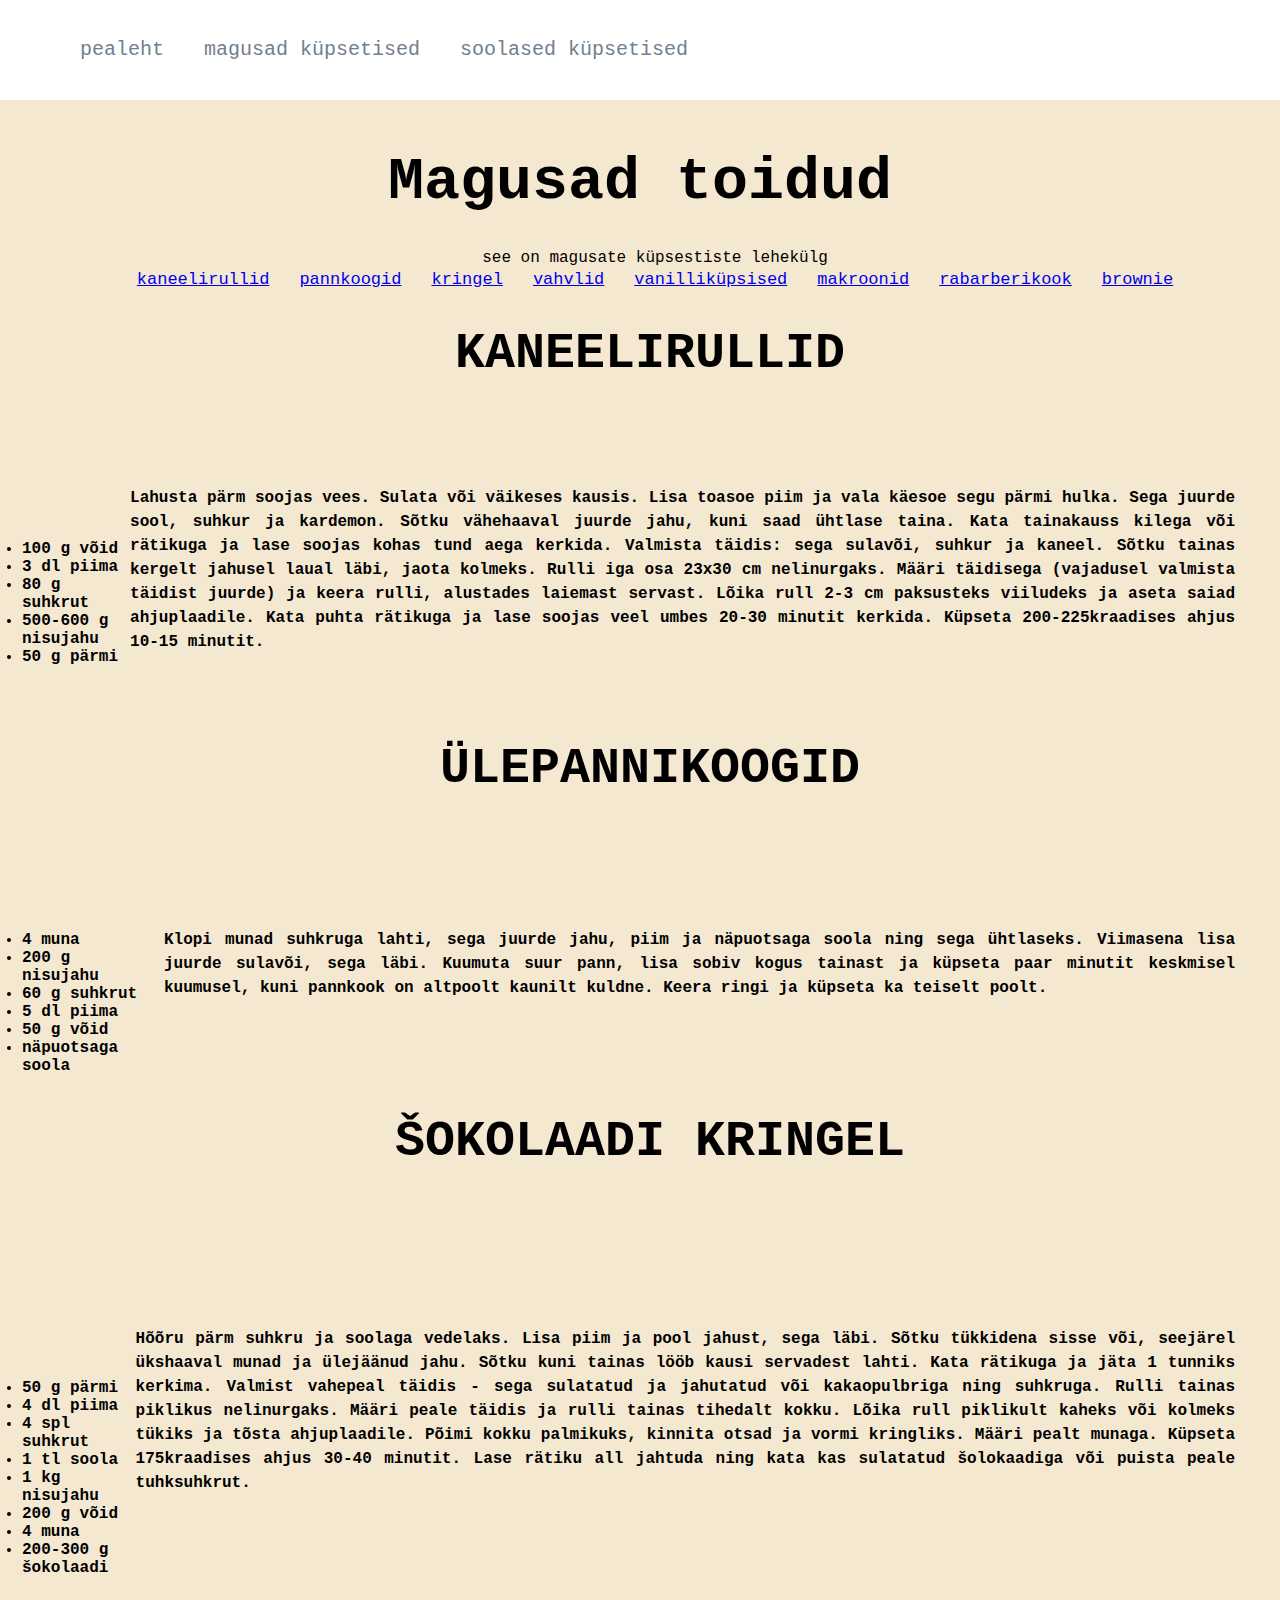
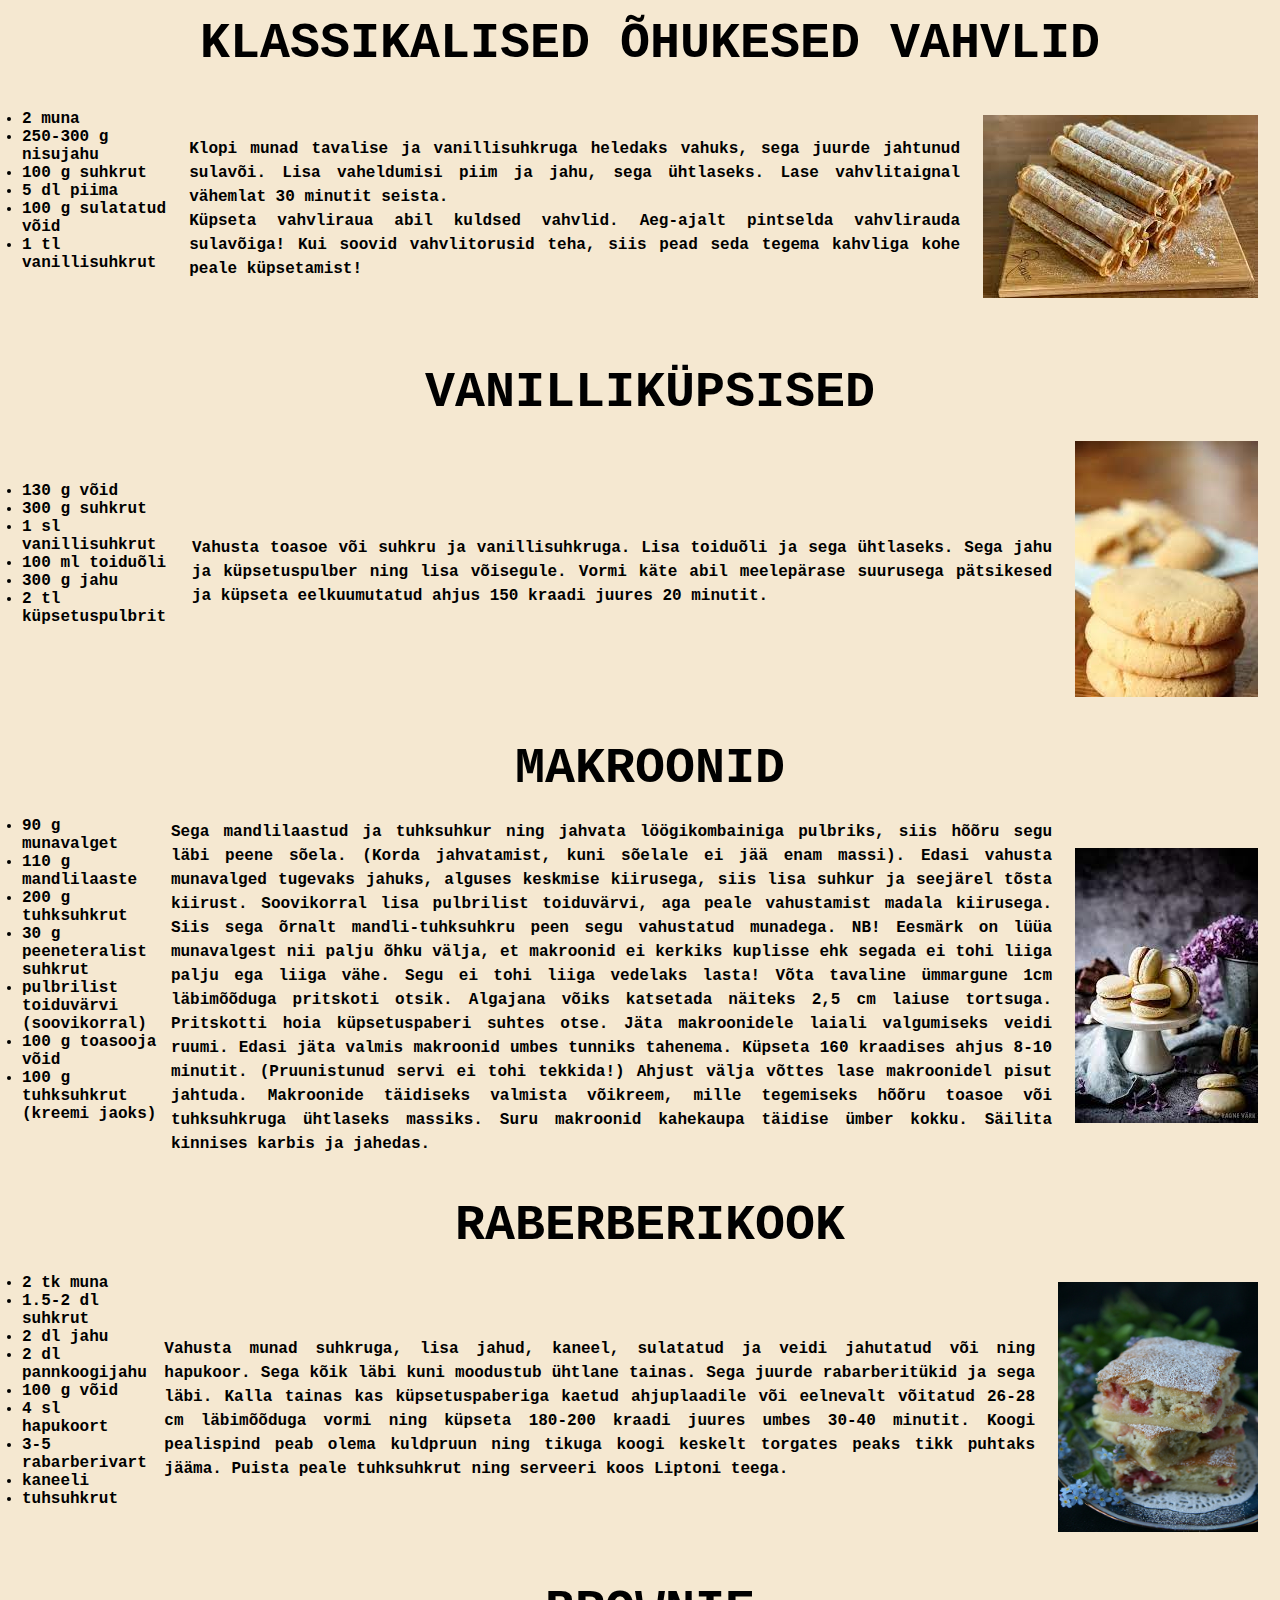
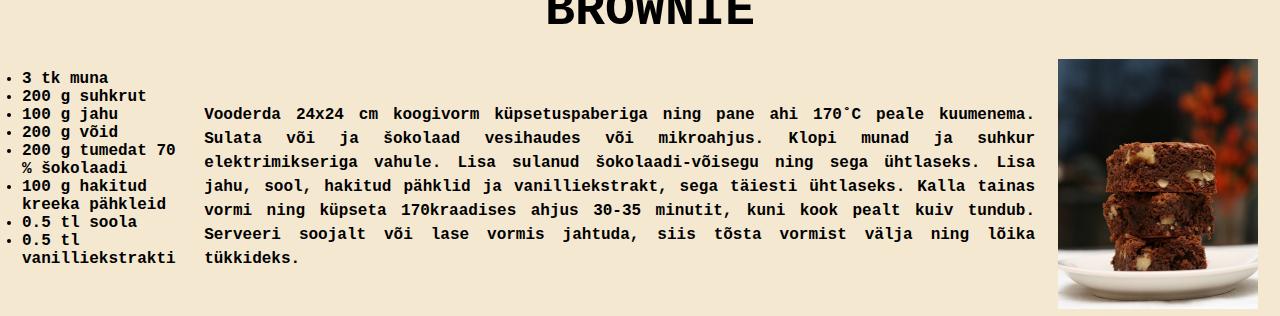
==== commit b41278f2: "Merge pull request #13 from marieluha/lisette" ====
--- a/magus.html
+++ b/magus.html
@@ -34,6 +34,8 @@
             <li><a href="#retsept4">vahvlid</a></li>
             <li><a href="#retsept5">vanilliküpsised</a></li>
             <li><a href="#retsept6">makroonid</a></li>
+            <li><a href="#retsept7">rabarberikook</a></li>
+            <li><a href="#retsept8">brownie</a></li>
         </ul>
     </div>
 
@@ -161,7 +163,7 @@
                         tükiks ja tõsta ahjuplaadile. Põimi kokku palmikuks, kinnita otsad ja vormi kringliks. Määri pealt munaga. Küpseta 175kraadises ahjus 30-40 minutit.
                         Lase rätiku all jahtuda ning kata kas sulatatud šolokaadiga või puista peale tuhksuhkrut.
                     </p>  
-                </div>goog
+                </div>
             </th>
 
             <th>
@@ -302,6 +304,103 @@
         </tr>
     </table>
 
+    <br>
+    <br>
+
+    <h3>RABERBERIKOOK</h3>
+    <br>
+    <table> 
+        <tr>
+            <th>    
+                <div id="retsept7" class="koostisosad" >
+
+                    <ul>
+                        <li>2 tk muna</li>
+                        <li>1.5-2 dl suhkrut</li>
+                        <li>2 dl jahu</li>
+                        <li>2 dl pannkoogijahu</li>
+                        <li>100 g võid</li>
+                        <li>4 sl hapukoort</li>
+                        <li>3-5 rabarberivart</li>
+                        <li>kaneeli</li>
+                        <li>tuhsuhkrut</li>
+                    </ul>
+                    <br>
+                    <br>
+                </div>
+            </th>
+            
+            <th>
+                <div class="valmistamine">
+                    <p>
+                        Vahusta munad suhkruga, lisa jahud, kaneel, sulatatud ja veidi jahutatud või ning hapukoor. Sega kõik läbi kuni moodustub ühtlane tainas.
+                        Sega juurde rabarberitükid ja sega läbi. Kalla tainas kas küpsetuspaberiga kaetud ahjuplaadile või eelnevalt võitatud 26-28 cm läbimõõduga vormi ning küpseta 180-200 kraadi juures umbes 30-40 minutit. 
+                        Koogi pealispind peab olema kuldpruun ning tikuga koogi keskelt torgates peaks tikk puhtaks jääma.
+                        Puista peale tuhksuhkrut ning serveeri koos Liptoni teega.
+                    </p>  
+                </div>
+            </th>
+
+            <th>
+                <div class="pildid">
+                    <img src="pildid/rabarb2.jpg" alt="" width="200" height="250">
+                </div>
+            </th>
+        </tr>
+    </table>
+
+    <br>
+    <br>
+
+
+    <h3>BROWNIE</h3>
+    <br>
+    <table> 
+        <tr>
+            <th>    
+                <div id="retsept8" class="koostisosad" >
+
+                    <ul>
+                        <li>3 tk muna</li>
+                        <li>200 g suhkrut</li>
+                        <li>100 g jahu</li>
+                        <li>200 g võid</li>
+                        <li>200 g tumedat 70 % šokolaadi</li>
+                        <li>100 g hakitud kreeka pähkleid</li>
+                        <li>0.5 tl soola</li>
+                        <li>0.5 tl vanilliekstrakti</li>
+                    </ul>
+                    <br>
+                    <br>
+                </div>
+            </th>
+            
+            <th>
+                <div class="valmistamine">
+                    <p>
+                        Vooderda 24x24 cm koogivorm küpsetuspaberiga ning pane ahi 170˚C peale kuumenema.
+                        Sulata või ja šokolaad vesihaudes või mikroahjus.
+                        Klopi munad ja suhkur elektrimikseriga vahule. Lisa sulanud šokolaadi-võisegu ning sega ühtlaseks. Lisa jahu, sool, hakitud pähklid ja vanilliekstrakt, sega täiesti ühtlaseks.
+                        Kalla tainas vormi ning küpseta 170kraadises ahjus 30-35 minutit, kuni kook pealt kuiv tundub.
+                        Serveeri soojalt või lase vormis jahtuda, siis tõsta vormist välja ning lõika tükkideks.
+                    </p>  
+                </div>
+            </th>
+
+            <th>
+                <div class="pildid">
+                    <img src="pildid/brownie.jpg" alt="" width="200" height="250">
+                </div>
+            </th>
+        </tr>
+    </table>
+
+
+
+
+
+
+
 
 
 </body>
--- a/style.css
+++ b/style.css
@@ -1,3 +1,123 @@
+* {
+    margin: 0;
+    padding: 0;
+    font-family: 'Courier New', Courier, monospace;
+}
+
+body {
+    background-color: #f5e8d1;
+}
+.algus {
+nav {
+    width: 100%;
+    height: 100px;
+    background-color: #fff;
+}
+
+
+
+ul {
+    margin-left: 20px;
+}
+
+ul li {
+    list-style: none;
+    display: inline-block;
+    float: left;
+    line-height: 100px;
+}
+
+.algus ul li a {
+    display: block;
+    text-decoration: none;
+    font-size: 20px;
+    font-family: 'Courier New', Courier, monospace;
+    color: slategray;
+    padding: 0 20px;
+}
+
+.algus ul li a:hover {
+    color: coral;
+}
+
+h1, h2 {
+    margin-left: 30px;
+    margin: 30px;
+    margin-right: 30px;
+}
+h1 {
+    font-size: 60px;
+    text-align:center
+}
+
+.keskel {
+    margin-left: 30px;
+    text-align:center
+}
+
+
+.magus_list {
+    margin-left: 60px
+}
+
+html {
+    scroll-behavior: smooth;
+}
+
+}
+
+table {
+    width: 100%;
+
+}
+th, td {
+    text-align: left;
+    margin-top: 5%;
+    margin-left: 20px;
+    margin-right: 50px;
+}
+
+.koostisosad {
+    text-align: left;
+    margin-left: 20px;
+    margin-right: 7px;
+
+}
+
+.valmistamine {
+    margin-left: 1px;
+    margin-right: 20px;
+    text-align: justify;
+
+}
+
+#retsept1 h3 {
+    font-size: 30px;
+    color: #f5e8d1;
+}
+
+.pildid {
+    margin-left: 1px;
+    margin-right: 20px;
+}
+
+p {line-height: 1.5;}
+
+h3 {
+    font-size: 50px;
+    margin-left: 20px;
+    text-align: center;
+}
+
+#retsept2 h3 {
+    font-size: 50px;
+    color: #f5e8d1;
+}
+
+#retsept3 h3 {
+    color: #f5e8d1
+}
+
 * {
     margin: 0;
     padding: 0;
@@ -146,5 +266,20 @@
   }
 
 .bold-text {
-    font-weight: bold;
-}+} 
+
+.magus_list, .soolane_list {
+    display: flex;
+    justify-content: center;
+}
+
+.magus_list ul, .soolane_list ul {
+    display: flex;
+    list-style: none;
+    padding: 0;
+}
+
+.magus_list li, .soolane_list li {
+    margin-right: 30px;
+    font-size: 17px;
+}
